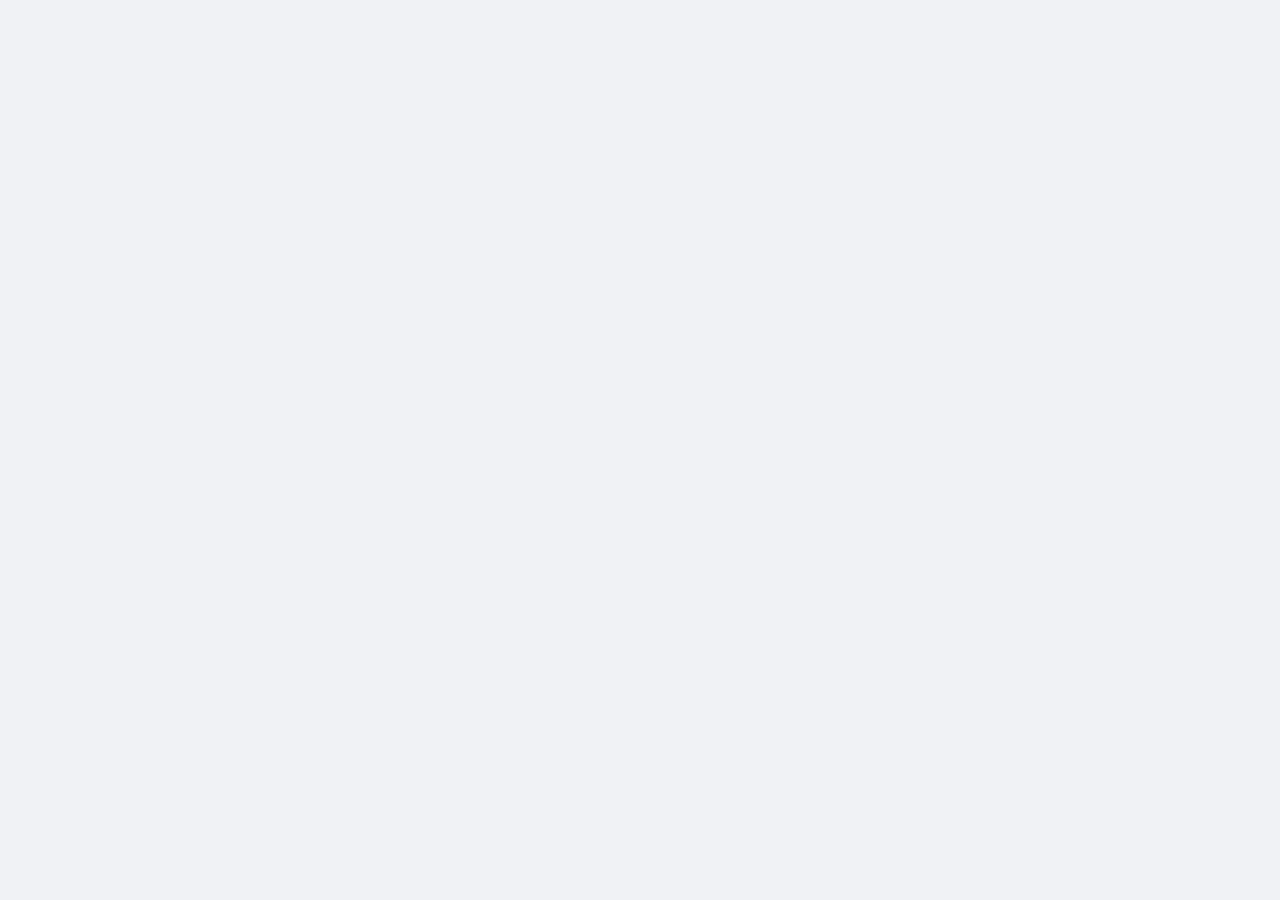
==== index.html @ 96778609 "Initial commit of responsive signup/signin project" ====
<!DOCTYPE html>
<html lang="en">
<head>
    <meta charset="UTF-8">
    <meta name="viewport" content="width=device-width, initial-scale=1.0">
    <title>Sign Up</title>
    <link rel="stylesheet" href="css/style.css">
</head>
<body>
    <script src="js/index.js"></script>
</body>
</html>
---- css/style.css ----
/* Global Styles */
body {
    font-family: 'Segoe UI', Tahoma, Geneva, Verdana, sans-serif;
    background-color: #f0f2f5;
    display: flex;
    justify-content: center;
    align-items: center;
    min-height: 100vh;
    margin: 0;
}

/* Card Container */
.form-container {
    background: #ffffff;
    padding: 2rem;
    border-radius: 12px;
    box-shadow: 0 10px 25px rgba(0,0,0,0.1);
    width: 100%;
    max-width: 400px;
    transition: transform 0.3s ease;
}

h2 { text-align: center; color: #333; margin-bottom: 1.5rem; }

/* Input Fields */
input {
    width: 100%;
    padding: 12px;
    margin: 8px 0;
    border: 2px solid #ddd;
    border-radius: 6px;
    font-size: 1rem;
    transition: border-color 0.3s;
}

input:focus {
    outline: none;
    border-color: #007bff;
}

/* Validation Styling */
input.invalid { border-color: #dc3545; }
.error-msg { color: #dc3545; font-size: 0.8rem; margin-bottom: 10px; display: none; }

/* Buttons */
button {
    width: 100%;
    padding: 12px;
    background-color: #007bff;
    color: white;
    border: none;
    border-radius: 6px;
    font-weight: bold;
    cursor: pointer;
    margin-top: 10px;
}

button:hover { background-color: #0056b3; }

/* Responsive adjustments */
@media (max-width: 768px) {
    .form-container { width: 90%; padding: 1.5rem; }
}
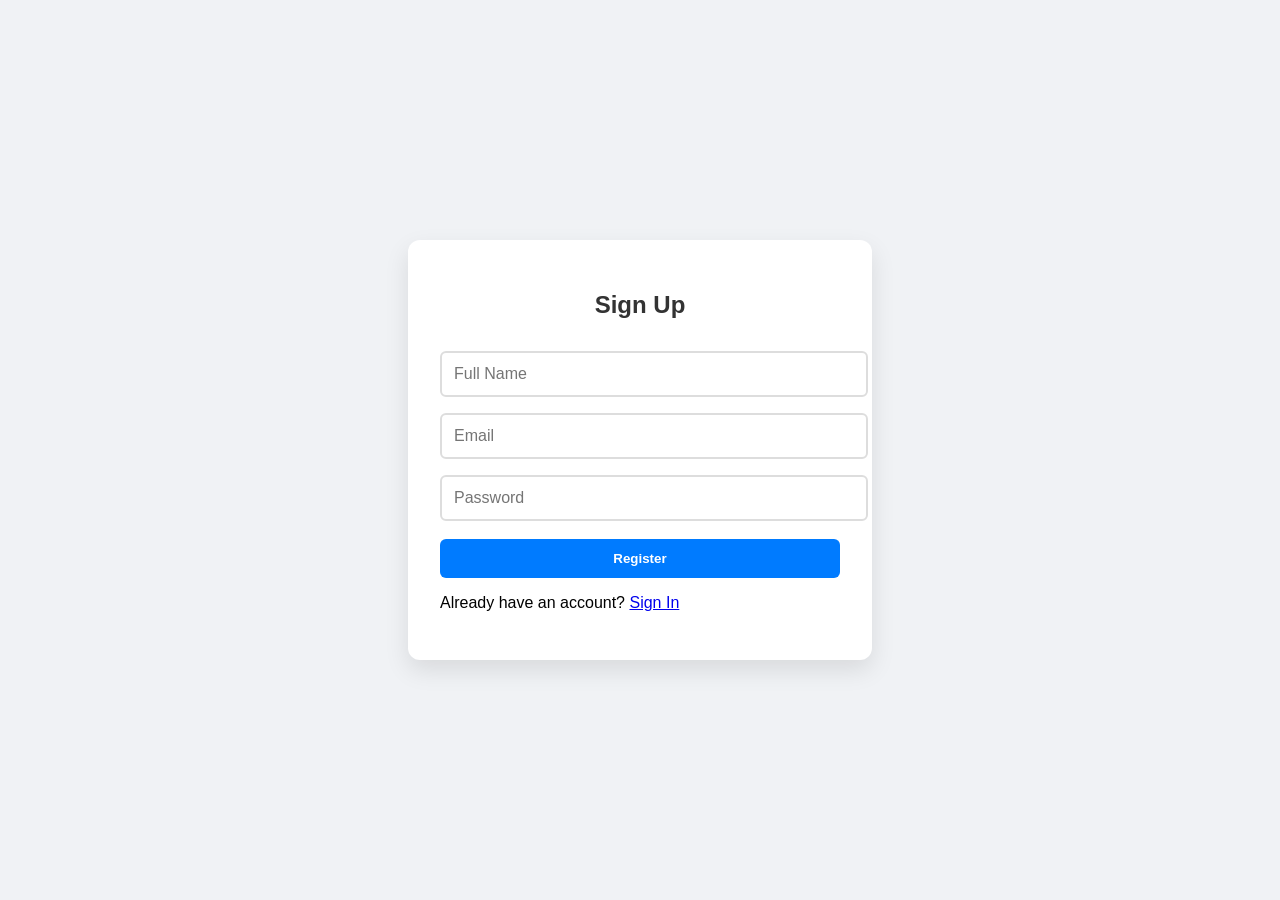
==== commit 8473d888: "Added form content to index.html" ====
--- a/index.html
+++ b/index.html
@@ -7,6 +7,15 @@
     <link rel="stylesheet" href="css/style.css">
 </head>
 <body>
+    <form class="form-container" onsubmit="handleSignup(event)">
+        <h2>Sign Up</h2>
+        <input type="text" id="fullName" placeholder="Full Name" required>
+        <input type="email" id="email" placeholder="Email" required>
+        <input type="password" id="password" placeholder="Password" required>
+        <button type="submit">Register</button>
+        <p>Already have an account? <a href="SignIn.html">Sign In</a></p>
+    </form>
+
     <script src="js/index.js"></script>
 </body>
-</html>
+</html>
